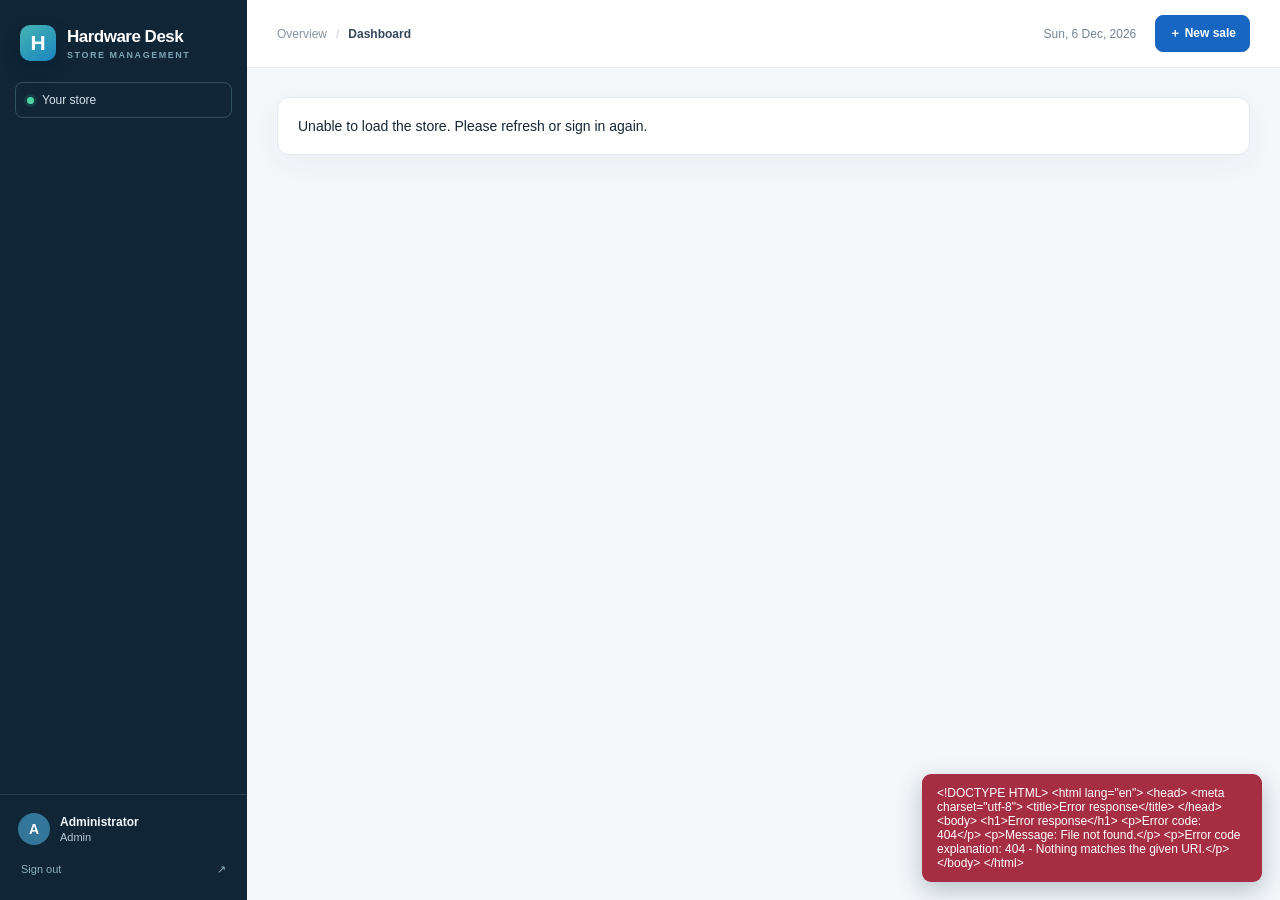
==== templates/index.html @ 8a283386 "Initial Hardware Desk application" ====
<!doctype html>
<html lang="en">
<head>
  <meta charset="utf-8"><meta name="viewport" content="width=device-width,initial-scale=1">
  <title>Hardware Desk</title>
  <link rel="stylesheet" href="/static/style.css">
</head>
<body>
  <div class="app-shell">
    <aside class="sidebar" id="sidebar">
      <div class="brand"><span class="brand-mark">H</span><span><strong>Hardware Desk</strong><small>STORE MANAGEMENT</small></span></div>
      <div class="store-badge"><span class="store-dot"></span><span id="sidebar-store">Your store</span></div>
      <nav class="nav" id="nav" aria-label="Main navigation"></nav>
      <div class="sidebar-bottom"><div class="user-chip"><div class="avatar" id="avatar">A</div><div><strong id="user-name">Administrator</strong><small id="user-role">Admin</small></div></div><a href="/logout" class="signout">Sign out <span aria-hidden="true">↗</span></a></div>
    </aside>
    <div class="main-wrap">
      <header class="topbar"><button class="icon-button menu-toggle" id="menu-toggle" aria-label="Open menu">☰</button><div class="breadcrumb"><span id="top-section">Overview</span><b>/</b><strong id="top-title">Dashboard</strong></div><div class="top-actions"><span class="today" id="today"></span><button class="btn primary" id="top-new-sale">＋ New sale</button></div></header>
      <main id="content" class="content" aria-live="polite"></main>
    </div>
  </div>
  <div class="modal-backdrop hidden" id="modal-backdrop"><section class="modal" id="modal" role="dialog" aria-modal="true" aria-labelledby="modal-title"></section></div>
  <div id="toast-stack" class="toast-stack" aria-live="polite"></div>
  <script src="/static/app.js" defer></script>
</body>
</html>
---- static/style.css ----
:root{--ink:#172637;--muted:#738296;--line:#e5eaf0;--canvas:#f4f7fa;--card:#fff;--nav:#102536;--nav2:#17374d;--blue:#1766c2;--blue-dark:#0c4e9d;--teal:#087f74;--green:#198268;--red:#c43d46;--amber:#a66b12;--shadow:0 8px 28px rgba(19,44,68,.045);font-family:Inter,ui-sans-serif,-apple-system,BlinkMacSystemFont,"Segoe UI",sans-serif;color:var(--ink);background:var(--canvas)}*{box-sizing:border-box}body{margin:0;font-size:14px}button,input,select,textarea{font:inherit}button{cursor:pointer}a{color:inherit;text-decoration:none}.hidden{display:none!important}.muted{color:var(--muted)}.eyebrow{font-size:10px;letter-spacing:.15em;font-weight:800;color:#6f95ab}.app-shell{display:flex;min-height:100vh}.sidebar{width:247px;flex:none;background:var(--nav);color:#b9cbd6;position:sticky;top:0;height:100vh;display:flex;flex-direction:column;z-index:30}.brand{display:flex;align-items:center;gap:11px;color:#fff;padding:25px 20px 17px}.brand strong{display:block;font-size:17px;letter-spacing:-.03em}.brand small{display:block;color:#7ea5b7;font-size:9px;letter-spacing:.17em;font-weight:800;margin-top:3px}.brand-mark{width:36px;height:36px;background:linear-gradient(145deg,#46b3b3,#1986c1);display:grid;place-items:center;border-radius:10px;color:#fff;font-size:21px;font-weight:900;box-shadow:0 7px 16px #021b2c66}.brand-mark.large{width:48px;height:48px;font-size:27px;margin-bottom:26px}.store-badge{display:flex;align-items:center;gap:8px;margin:4px 15px 15px;border:1px solid #325063;border-radius:8px;padding:10px 11px;font-size:12px;color:#d4e5e9;white-space:nowrap;overflow:hidden;text-overflow:ellipsis}.store-dot{width:7px;height:7px;background:#4ed5a4;border-radius:50%;box-shadow:0 0 0 3px #4ed5a421;flex:none}.nav{overflow:auto;padding:0 11px 22px;scrollbar-width:thin;scrollbar-color:#3e5967 transparent}.nav-group-title{color:#64859b;font-size:10px;font-weight:800;letter-spacing:.14em;margin:20px 10px 7px}.nav-item{border:0;background:none;color:#b9cbd6;width:100%;display:flex;gap:12px;align-items:center;padding:10px 11px;text-align:left;border-radius:8px;font-size:13px;font-weight:550;margin:2px 0}.nav-item:hover{background:#193e54;color:#fff}.nav-item.active{background:#245473;color:#fff;font-weight:700}.nav-icon{width:20px;text-align:center;font-size:16px;color:#80b4c6}.nav-item.active .nav-icon{color:#b8e7ee}.sidebar-bottom{margin-top:auto;border-top:1px solid #284254;padding:18px}.user-chip{display:flex;align-items:center;gap:10px}.user-chip strong{color:#f1f8fc;font-size:12px;display:block}.user-chip small{display:block;font-size:11px;text-transform:capitalize;margin-top:2px}.avatar{width:32px;height:32px;display:grid;place-items:center;background:#337699;color:#fff;border-radius:50%;font-weight:800}.signout{font-size:11px;color:#8cb0c2;display:flex;justify-content:space-between;margin:12px 1px 0;padding:6px 2px}.signout:hover{color:#fff}.main-wrap{min-width:0;flex:1}.topbar{height:68px;background:#fff;border-bottom:1px solid var(--line);display:flex;align-items:center;justify-content:space-between;padding:0 30px;position:sticky;top:0;z-index:20}.breadcrumb{display:flex;align-items:center;gap:9px;font-size:12px;color:#8391a1}.breadcrumb b{color:#c5cfd6;font-weight:400}.breadcrumb strong{color:#35485b;font-weight:700}.top-actions{display:flex;align-items:center;gap:19px}.today{font-size:12px;color:#758498}.content{max-width:1640px;margin:auto;padding:29px 30px 44px}.page-head{display:flex;align-items:flex-start;justify-content:space-between;gap:20px;margin-bottom:23px}.page-head h1{font-size:26px;letter-spacing:-.045em;line-height:1.2;margin:3px 0 5px}.page-head p{color:var(--muted);margin:0;font-size:13px}.head-actions{display:flex;align-items:center;gap:9px;flex-wrap:wrap}.btn{display:inline-flex;align-items:center;justify-content:center;gap:6px;border:1px solid #d7e0e8;background:#fff;color:#344a5f;border-radius:8px;padding:9px 13px;font-size:12px;font-weight:700;min-height:36px;white-space:nowrap;box-shadow:0 1px 1px #18314708}.btn:hover{border-color:#9ebad0;background:#f9fcff}.btn.primary{background:var(--blue);border-color:var(--blue);color:#fff}.btn.primary:hover{background:var(--blue-dark)}.btn.danger{color:var(--red);border-color:#f0c9cc}.btn.small{min-height:29px;padding:5px 9px;font-size:11px}.btn.ghost{background:transparent;box-shadow:none}.btn.wide{width:100%}.btn:disabled{opacity:.5;cursor:not-allowed}.icon-button{border:0;background:transparent;color:#486278;border-radius:8px;width:34px;height:34px;font-size:18px}.icon-button:hover{background:#edf4f7}.menu-toggle{display:none}.card{background:var(--card);border:1px solid var(--line);border-radius:12px;box-shadow:var(--shadow)}.card-pad{padding:20px}.card-title{display:flex;align-items:center;justify-content:space-between;margin-bottom:16px}.card-title h2{font-size:15px;margin:0;letter-spacing:-.02em}.card-title .subtle{font-size:11px;color:var(--muted)}.metric-grid{display:grid;grid-template-columns:repeat(4,minmax(0,1fr));gap:14px;margin-bottom:16px}.metric{padding:17px 18px;min-height:107px}.metric .label{font-size:11px;color:#6d7c8f;font-weight:650}.metric .value{font-size:25px;font-weight:800;letter-spacing:-.04em;margin:11px 0 5px}.metric .foot{font-size:10px;color:#7890a0}.metric.good .value{color:var(--teal)}.metric.alert .value{color:var(--red)}.metric.dark{background:#173b54;color:#fff;border-color:#173b54}.metric.dark .label,.metric.dark .foot{color:#aac3d1}.dashboard-grid{display:grid;grid-template-columns:minmax(0,1.65fr) minmax(280px,1fr);gap:16px;margin-top:16px}.chart-card{min-height:270px}.bars{height:180px;display:flex;align-items:flex-end;gap:8px;border-bottom:1px solid #e6eef3;padding:12px 0 0}.bar-group{flex:1;height:100%;display:flex;align-items:flex-end;justify-content:center;gap:3px;position:relative}.bar{width:min(18px,40%);min-height:2px;border-radius:4px 4px 0 0;background:#45a8c7}.bar.secondary{background:#cbdde9}.bar-label{position:absolute;bottom:-25px;font-size:10px;color:#90a1af;white-space:nowrap}.chart-legend{display:flex;gap:14px;font-size:10px;color:#788d9e;margin-top:35px}.chart-legend i{display:inline-block;width:8px;height:8px;border-radius:2px;margin-right:5px;background:#45a8c7}.chart-legend .secondary i{background:#cbdde9}.rank-row{display:flex;align-items:center;gap:10px;margin:15px 0}.rank-num{font-size:11px;color:#99a9b5;width:13px}.rank-name{flex:1;font-size:12px;font-weight:650}.rank-qty{color:#728599;font-size:11px}.progress{height:5px;background:#ebf2f5;border-radius:10px;overflow:hidden;margin-top:6px}.progress b{display:block;height:100%;background:#64b9c5;border-radius:10px}.tiny-grid{display:grid;grid-template-columns:repeat(3,1fr);gap:13px;margin-top:16px}.tiny-card{padding:17px}.tiny-card .value{font-size:20px;font-weight:800;display:block;margin-top:8px}.filter-bar{display:flex;gap:9px;align-items:center;flex-wrap:wrap;margin:0 0 16px}.filter-bar select,.filter-bar input{height:36px}.search-wrap{position:relative;max-width:340px;min-width:230px;flex:1}.search-wrap:before{content:'⌕';position:absolute;left:12px;top:7px;color:#91a0ad;font-size:20px;line-height:20px}.search-wrap input{padding-left:36px;width:100%}.input,select,textarea,input[type=text],input[type=email],input[type=number],input[type=date],input[type=password],input[type=tel]{border:1px solid #d9e2e9;background:#fff;border-radius:8px;padding:8px 10px;color:#263c50;outline:none;min-width:0}input:focus,select:focus,textarea:focus{border-color:#4b9bcf;box-shadow:0 0 0 3px #d7efff}textarea{resize:vertical;min-height:80px}.table-wrap{overflow:auto}.data-table{width:100%;border-collapse:collapse;text-align:left;white-space:nowrap}.data-table th{font-size:10px;text-transform:uppercase;letter-spacing:.075em;color:#8393a2;font-weight:800;background:#fafcfd;border-bottom:1px solid var(--line);padding:12px 16px}.data-table td{border-bottom:1px solid #edf1f4;padding:13px 16px;font-size:12px;color:#506175}.data-table tr:last-child td{border-bottom:0}.data-table tbody tr:hover{background:#fbfdfe}.data-table .strong{font-weight:750;color:#22384c}.table-actions{display:flex;gap:6px}.badge{display:inline-flex;align-items:center;border-radius:30px;padding:4px 8px;font-size:10px;font-weight:750;background:#ecf6f5;color:#087f74}.badge.warning{background:#fff5e3;color:#a9761b}.badge.danger{background:#fff0f0;color:#be424e}.badge.blue{background:#eaf4ff;color:#2b70aa}.badge.gray{background:#eef2f5;color:#6b7d8b}.empty{padding:42px 25px;text-align:center;color:#8494a1}.empty .empty-icon{font-size:28px;display:block;margin-bottom:10px}.empty h3{color:#354d61;font-size:15px;margin:0 0 6px}.empty p{font-size:12px;margin:0}.pagination{display:flex;justify-content:space-between;align-items:center;color:#8697a5;font-size:11px;padding:13px 16px;border-top:1px solid var(--line)}.pager-buttons{display:flex;gap:5px}.pager-buttons button{border:1px solid #dce6ed;border-radius:5px;background:#fff;padding:4px 8px;color:#546c7b}.pager-buttons button:disabled{opacity:.35}.form-grid{display:grid;grid-template-columns:repeat(2,minmax(0,1fr));gap:14px}.form-grid .full{grid-column:1/-1}.field{display:flex;flex-direction:column;gap:6px}.field label{font-size:11px;font-weight:750;color:#5c6c7a}.field small{font-size:10px;color:#9aa9b4}.field input,.field select,.field textarea{width:100%}.field .checkbox-line{display:flex;align-items:center;gap:7px}.field .checkbox-line input{width:auto}.modal-backdrop{position:fixed;inset:0;background:#10283980;z-index:100;display:grid;place-items:center;padding:20px}.modal{width:min(680px,100%);max-height:min(90vh,900px);overflow:auto;background:#fff;border-radius:14px;box-shadow:0 24px 70px #071a2d55}.modal.wide{width:min(900px,100%)}.modal-head{display:flex;justify-content:space-between;align-items:center;padding:18px 22px;border-bottom:1px solid var(--line)}.modal-head h2{font-size:18px;letter-spacing:-.025em;margin:0}.modal-body{padding:21px 22px}.modal-foot{display:flex;justify-content:flex-end;gap:8px;padding:15px 22px;border-top:1px solid var(--line);position:sticky;bottom:0;background:#fff}.toast-stack{position:fixed;bottom:18px;right:18px;z-index:200;display:grid;gap:8px}.toast{background:#1d3a4e;color:#fff;padding:12px 15px;border-radius:9px;box-shadow:0 8px 24px #092a3e44;font-size:12px;max-width:340px}.toast.error{background:#a62e42}.toast.success{background:#14715d}.tabs{display:flex;gap:4px;border-bottom:1px solid var(--line);margin-bottom:16px;overflow:auto}.tab{border:0;background:none;padding:10px 13px;color:#8191a0;font-size:12px;font-weight:700;white-space:nowrap;border-bottom:2px solid transparent}.tab.active{color:var(--blue);border-bottom-color:var(--blue)}.pos-layout{display:grid;grid-template-columns:minmax(0,1fr) 385px;gap:16px;align-items:start}.pos-products{min-height:calc(100vh - 156px);padding:18px}.pos-toolbar{display:flex;gap:10px;align-items:center}.pos-toolbar .search-wrap{max-width:none}.category-scroll{display:flex;overflow:auto;gap:6px;margin:16px 0;padding-bottom:4px}.category-pill{white-space:nowrap;border:1px solid #dce6ed;background:#fff;color:#607284;border-radius:7px;padding:7px 11px;font-size:11px;font-weight:750}.category-pill.active{background:#e6f4fb;color:#17669a;border-color:#b7dcea}.product-grid{display:grid;grid-template-columns:repeat(auto-fill,minmax(155px,1fr));gap:11px}.product-card{border:1px solid #e0e9ef;background:#fff;border-radius:9px;text-align:left;padding:14px;min-height:141px;display:flex;flex-direction:column;box-shadow:0 2px 6px #243d5107;transition:transform .12s,border-color .12s}.product-card:hover{transform:translateY(-2px);border-color:#6ab0d0;box-shadow:0 7px 20px #184c6a18}.product-card:disabled{opacity:.55;cursor:not-allowed}.product-symbol{width:28px;height:28px;background:#eaf3f7;color:#47849e;border-radius:7px;display:grid;place-items:center;font-size:13px;font-weight:900;margin-bottom:13px}.product-card strong{font-size:12px;line-height:1.3;min-height:31px;color:#243b4f}.product-card .code{font-size:10px;color:#92a2ae;margin-top:2px}.product-card .product-bottom{display:flex;justify-content:space-between;align-items:end;margin-top:auto;padding-top:9px}.product-card .price{font-weight:850;color:#0f5f8c;font-size:14px}.product-card .stock{font-size:10px;color:#78909e}.product-card .stock.low{color:#bd7a1d}.cart-panel{padding:0;position:sticky;top:84px;max-height:calc(100vh - 99px);display:flex;flex-direction:column}.cart-header{padding:17px 18px;border-bottom:1px solid var(--line);display:flex;align-items:center;justify-content:space-between}.cart-header h2{margin:0;font-size:15px}.cart-header small{color:#8899a6}.cart-items{overflow:auto;min-height:160px;max-height:calc(100vh - 485px);padding:5px 18px}.cart-row{padding:13px 0;border-bottom:1px solid #ecf0f3}.cart-row-head{display:flex;justify-content:space-between;gap:8px}.cart-row strong{font-size:12px}.cart-row .price{font-weight:800;color:#193f5c;font-size:13px}.cart-row .sku{font-size:10px;color:#93a2ad;margin-top:2px}.cart-controls{display:flex;align-items:center;justify-content:space-between;margin-top:10px;gap:7px}.qty-control{display:flex;align-items:center;border:1px solid #dce6ec;border-radius:6px;overflow:hidden}.qty-control button{border:0;background:#f8fafb;color:#41627b;padding:4px 8px;font-weight:800}.qty-control input{width:47px;text-align:center;border:0!important;border-radius:0!important;padding:4px!important;font-size:11px}.cart-row .tiny-input{width:70px;height:27px;font-size:11px;text-align:right}.cart-row .unit-select{width:65px;height:27px;font-size:11px;padding:2px}.cart-customer{padding:12px 18px;border-bottom:1px solid var(--line)}.cart-customer select{width:100%;font-size:12px}.cart-summary{padding:14px 18px 5px;margin-top:auto;border-top:1px solid var(--line)}.sum-line{display:flex;justify-content:space-between;gap:10px;color:#758898;font-size:12px;margin:7px 0}.sum-line strong{color:#334e63}.sum-line.total{border-top:1px dashed #d7e3ea;padding-top:12px;margin-top:12px;color:#283f53;font-weight:800;font-size:16px}.sum-line.total strong{color:#0e5c91;font-size:21px}.cart-actions{padding:9px 18px 18px;display:flex;gap:7px}.cart-actions .primary{flex:1}.line-builder{border:1px solid #e0e9ed;border-radius:9px;padding:14px;margin:14px 0}.line-builder-grid{display:grid;grid-template-columns:2fr 1fr 1fr 1fr auto;gap:8px;align-items:end}.line-items{margin-top:11px}.line-item{display:grid;grid-template-columns:2fr 1fr 1fr 1fr auto;gap:8px;align-items:center;padding:9px 0;border-top:1px solid #edf1f4;font-size:11px}.line-item strong{font-size:11px}.line-item span{color:#677c8b}.inline-total{text-align:right;font-size:14px;font-weight:800;padding:10px 0}.split-line{display:grid;grid-template-columns:1fr 120px auto;gap:8px;align-items:end;margin:8px 0}.info-banner{padding:12px 15px;background:#eaf5f8;border:1px solid #cde8ef;color:#3d7185;border-radius:8px;font-size:12px;margin-bottom:15px}.alert-banner{background:#fff4e6;border-color:#f0d7b1;color:#95631d}.two-col{display:grid;grid-template-columns:repeat(2,minmax(0,1fr));gap:15px}.settings-section{padding:20px}.settings-section h2{margin:0 0 17px;font-size:15px}.settings-actions{margin-top:18px;display:flex;justify-content:flex-end}.report-picker{display:flex;flex-wrap:wrap;gap:8px;margin:15px 0}.report-chip{border:1px solid #dae5eb;background:#fff;color:#547087;border-radius:7px;padding:9px 11px;font-size:11px;font-weight:700}.report-chip.active{border-color:#86bfd8;background:#e8f5fa;color:#126b98}.auth-page{display:grid;place-items:center;min-height:100vh;background:radial-gradient(circle at 70% 20%,#dceff4,transparent 35%),#edf3f6}.auth-card{background:#fff;width:min(420px,calc(100vw - 32px));padding:37px;border-radius:15px;box-shadow:0 20px 60px #1a3d5420}.auth-card h1{font-size:26px;letter-spacing:-.04em;margin:4px 0 7px}.auth-card p{font-size:13px}.auth-form{display:grid;gap:17px;margin-top:28px}.auth-form label{font-size:11px;font-weight:750;color:#526878;display:grid;gap:7px}.auth-form input{width:100%;height:41px}.auth-form button{height:42px}.auth-foot{color:#96a5b2;text-align:center;margin:23px 0 0}.auth-error{background:#fff0f0;color:#ae3543;padding:11px;border-radius:7px;font-size:12px;margin:15px 0}.loading{color:#97a8b4;padding:50px;text-align:center}.summary-strip{display:flex;gap:17px;flex-wrap:wrap;margin:0 0 18px}.summary-strip .mini{background:#fff;border:1px solid var(--line);border-radius:9px;padding:13px 17px;min-width:150px}.summary-strip .mini span{display:block;color:#8193a0;font-size:11px}.summary-strip .mini strong{display:block;font-size:19px;margin-top:4px}
@media(max-width:1180px){.sidebar{width:220px}.content{padding:24px 21px}.topbar{padding:0 21px}.metric-grid{grid-template-columns:repeat(2,1fr)}.pos-layout{grid-template-columns:minmax(0,1fr) 345px}}
@media(max-width:850px){.sidebar{position:fixed;transform:translateX(-100%);transition:transform .2s}.sidebar.open{transform:translateX(0)}.menu-toggle{display:block}.dashboard-grid,.two-col{grid-template-columns:1fr}.pos-layout{grid-template-columns:1fr}.cart-panel{position:relative;top:auto;max-height:none}.cart-items{max-height:400px}.top-actions .today{display:none}.content{padding:20px 15px}.page-head{flex-wrap:wrap}.line-builder-grid{grid-template-columns:2fr 1fr 1fr auto}.line-builder-grid .field:nth-child(4){display:none}}
@media(max-width:550px){.topbar{height:58px;padding:0 13px}.top-actions .btn{padding:7px 9px;font-size:11px}.page-head h1{font-size:23px}.metric-grid{gap:9px}.metric{padding:13px;min-height:95px}.metric .value{font-size:20px}.tiny-grid{grid-template-columns:1fr 1fr}.form-grid{grid-template-columns:1fr}.form-grid .full{grid-column:auto}.modal-backdrop{padding:8px}.modal-body{padding:15px}.modal-head,.modal-foot{padding:13px 15px}.line-builder-grid{grid-template-columns:1fr 1fr}.line-builder-grid .field:first-child{grid-column:1/-1}.line-item{grid-template-columns:2fr 1fr auto}.line-item span:nth-child(3),.line-item span:nth-child(4){display:none}.product-grid{grid-template-columns:repeat(2,minmax(0,1fr))}.pos-products{min-height:0}.cart-actions{flex-wrap:wrap}.cart-actions .primary{min-width:100%}}
.product-card{position:relative}.fav{position:absolute;top:11px;right:11px;font-size:17px;color:#e5a730;line-height:22px;width:24px;text-align:center;border-radius:5px}.fav:hover{background:#fff7da}
.sort-head{border:0;background:transparent;color:inherit;font:inherit;font-weight:inherit;letter-spacing:inherit;text-transform:inherit;padding:0;cursor:pointer;white-space:nowrap}.sort-head:hover{color:#1766c2}
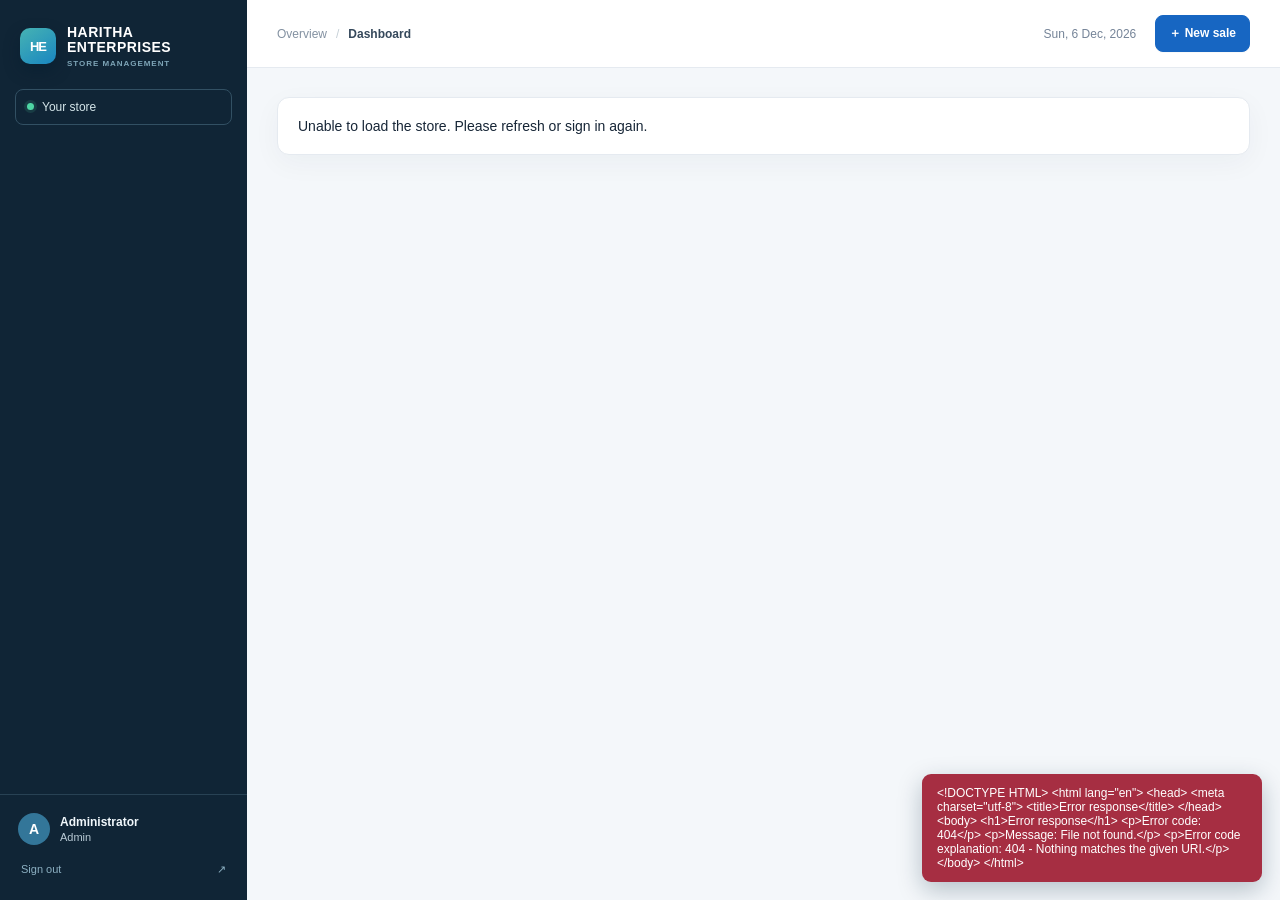
==== commit c49472ec: "Brand app as HARITHA ENTERPRISES" ====
--- a/templates/index.html
+++ b/templates/index.html
@@ -2,13 +2,13 @@
 <html lang="en">
 <head>
   <meta charset="utf-8"><meta name="viewport" content="width=device-width,initial-scale=1">
-  <title>Hardware Desk</title>
+  <title>HARITHA ENTERPRISES</title>
   <link rel="stylesheet" href="/static/style.css">
 </head>
 <body>
   <div class="app-shell">
     <aside class="sidebar" id="sidebar">
-      <div class="brand"><span class="brand-mark">H</span><span><strong>Hardware Desk</strong><small>STORE MANAGEMENT</small></span></div>
+      <div class="brand"><span class="brand-mark" aria-hidden="true">HE</span><span class="brand-wordmark"><strong>HARITHA<br>ENTERPRISES</strong><small>STORE MANAGEMENT</small></span></div>
       <div class="store-badge"><span class="store-dot"></span><span id="sidebar-store">Your store</span></div>
       <nav class="nav" id="nav" aria-label="Main navigation"></nav>
       <div class="sidebar-bottom"><div class="user-chip"><div class="avatar" id="avatar">A</div><div><strong id="user-name">Administrator</strong><small id="user-role">Admin</small></div></div><a href="/logout" class="signout">Sign out <span aria-hidden="true">↗</span></a></div>
--- a/static/style.css
+++ b/static/style.css
@@ -4,3 +4,4 @@
 @media(max-width:550px){.topbar{height:58px;padding:0 13px}.top-actions .btn{padding:7px 9px;font-size:11px}.page-head h1{font-size:23px}.metric-grid{gap:9px}.metric{padding:13px;min-height:95px}.metric .value{font-size:20px}.tiny-grid{grid-template-columns:1fr 1fr}.form-grid{grid-template-columns:1fr}.form-grid .full{grid-column:auto}.modal-backdrop{padding:8px}.modal-body{padding:15px}.modal-head,.modal-foot{padding:13px 15px}.line-builder-grid{grid-template-columns:1fr 1fr}.line-builder-grid .field:first-child{grid-column:1/-1}.line-item{grid-template-columns:2fr 1fr auto}.line-item span:nth-child(3),.line-item span:nth-child(4){display:none}.product-grid{grid-template-columns:repeat(2,minmax(0,1fr))}.pos-products{min-height:0}.cart-actions{flex-wrap:wrap}.cart-actions .primary{min-width:100%}}
 .product-card{position:relative}.fav{position:absolute;top:11px;right:11px;font-size:17px;color:#e5a730;line-height:22px;width:24px;text-align:center;border-radius:5px}.fav:hover{background:#fff7da}
 .sort-head{border:0;background:transparent;color:inherit;font:inherit;font-weight:inherit;letter-spacing:inherit;text-transform:inherit;padding:0;cursor:pointer;white-space:nowrap}.sort-head:hover{color:#1766c2}
+.brand .brand-mark{flex:none;font-size:13px;letter-spacing:-.08em}.brand-wordmark{min-width:0}.brand-wordmark strong{display:block;font-size:14px;line-height:1.1;letter-spacing:.035em;white-space:nowrap}.brand-wordmark small{font-size:8px;letter-spacing:.12em;white-space:nowrap}.auth-brand{display:flex;align-items:center;gap:14px;margin-bottom:25px}.auth-brand .brand-mark.large{flex:none;margin-bottom:0;font-size:18px;letter-spacing:-.08em}.auth-brand .brand-wordmark strong{font-size:17px}.auth-brand .brand-wordmark small{color:#6a90a4}
